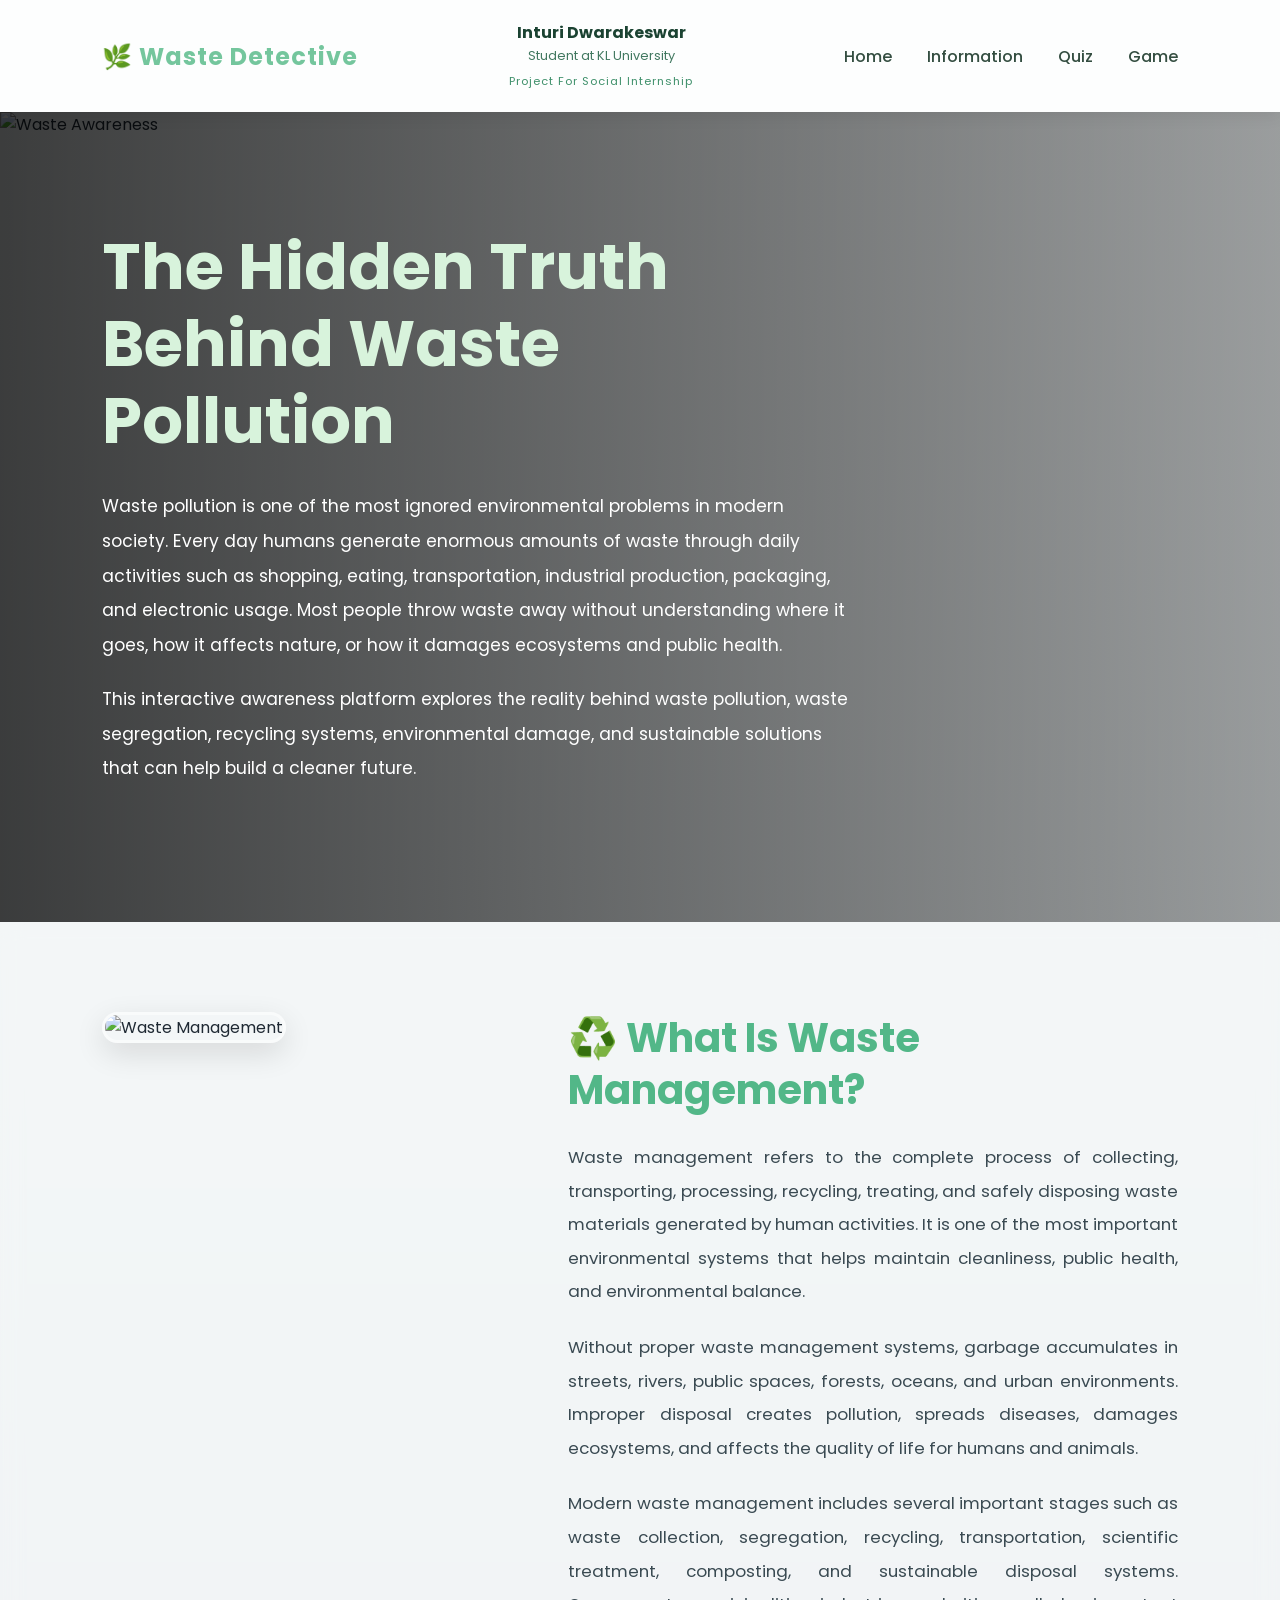
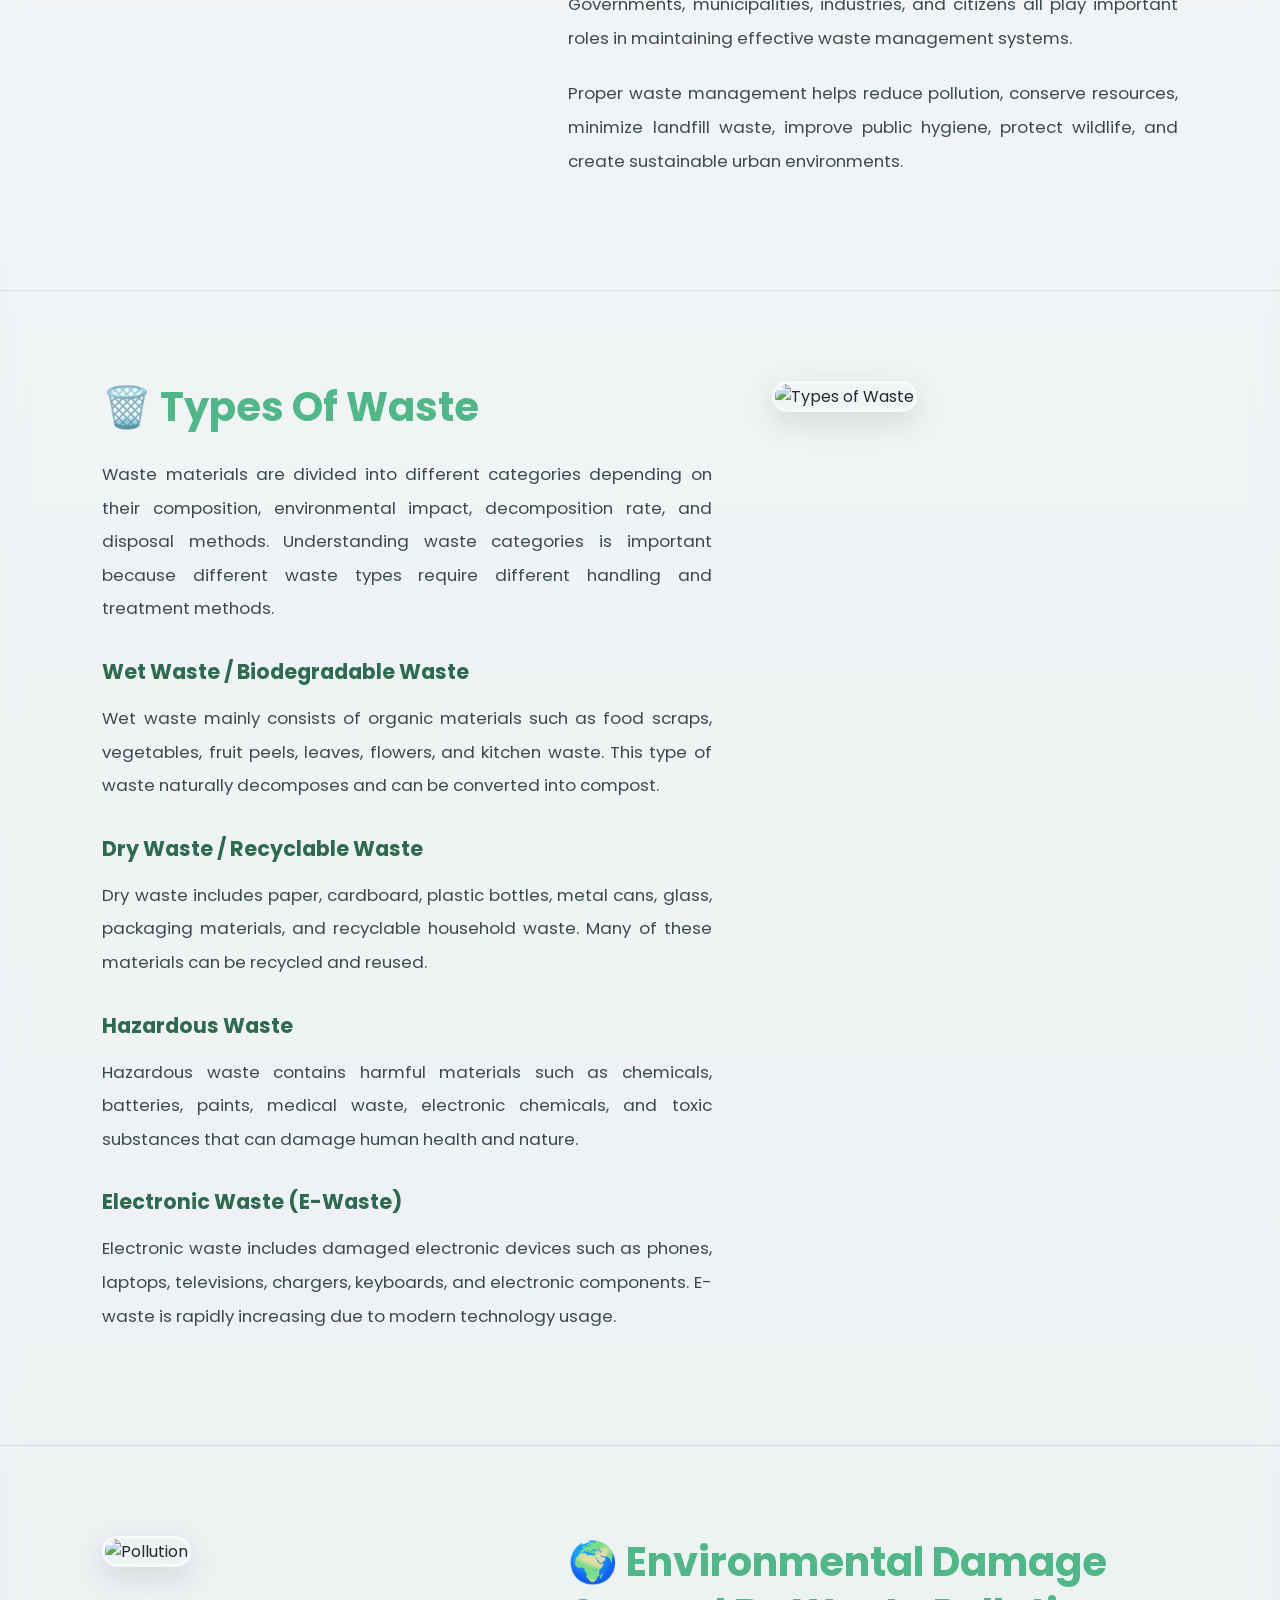
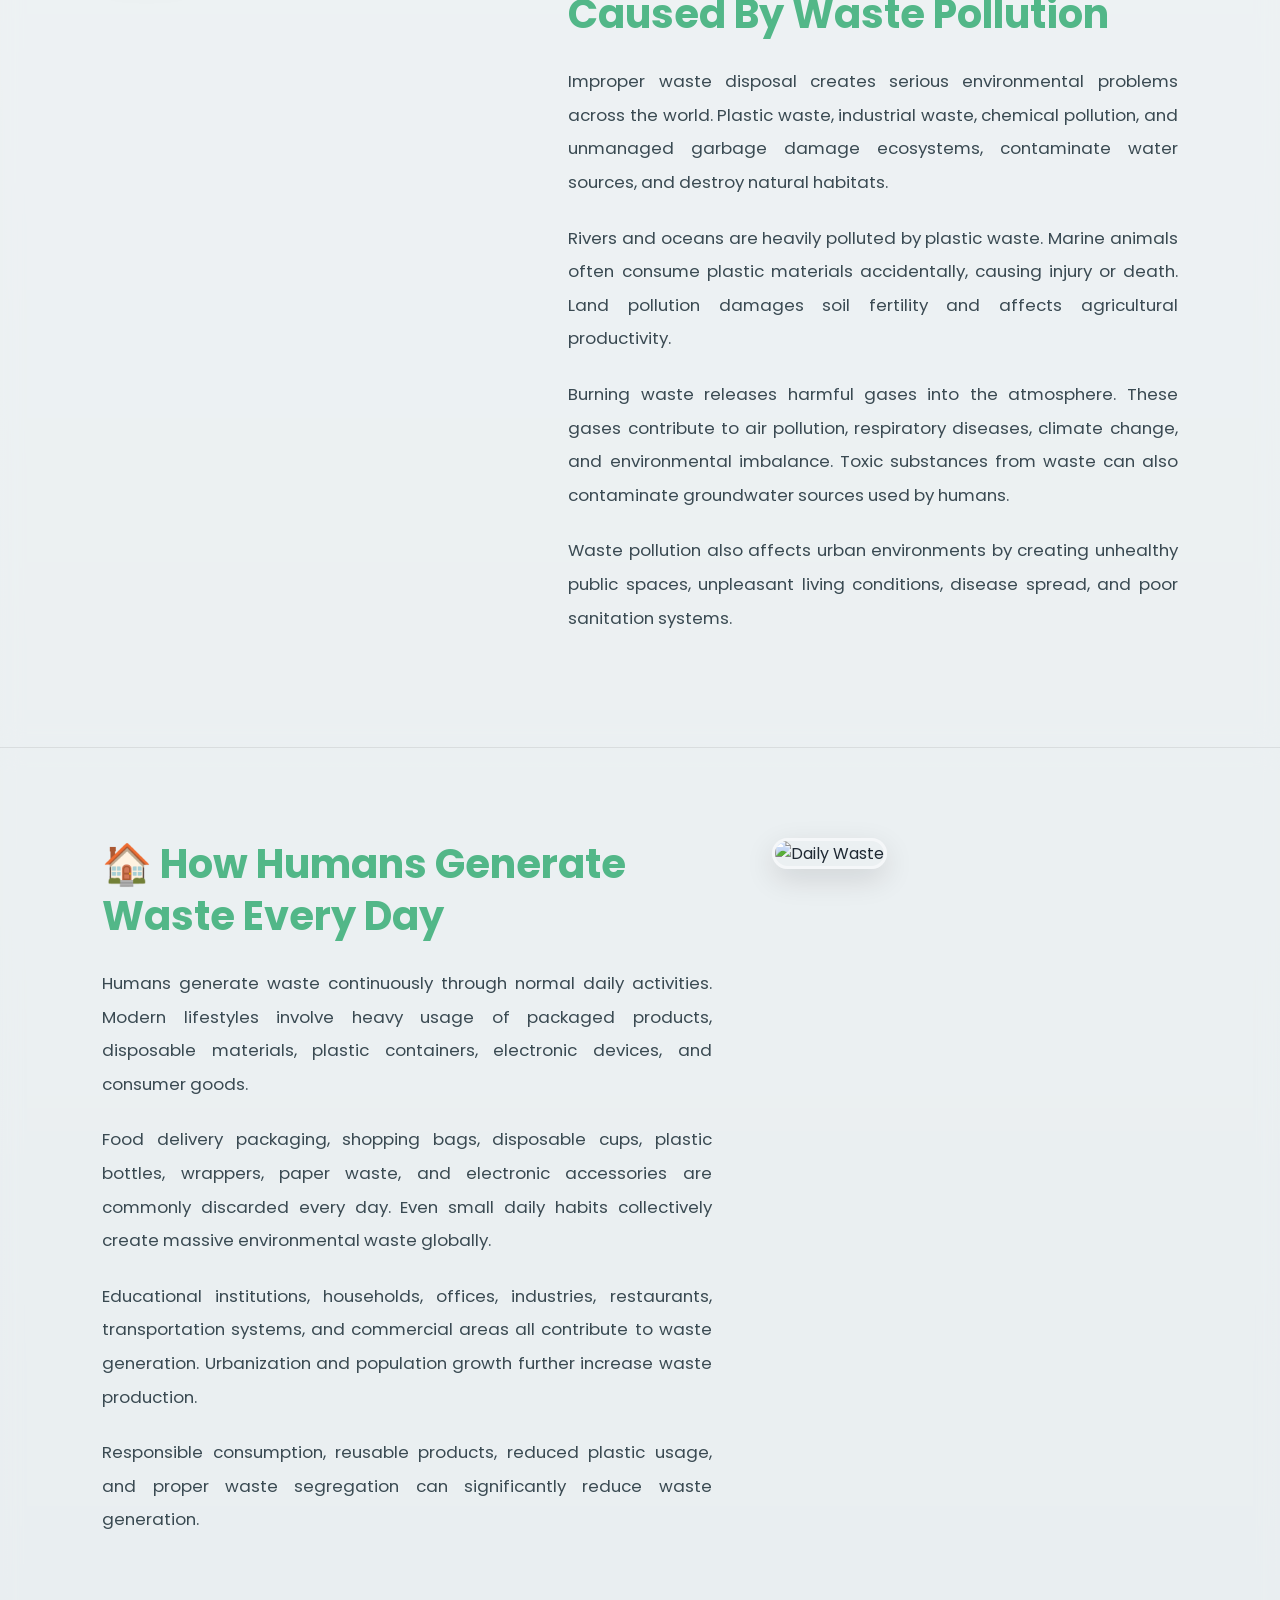
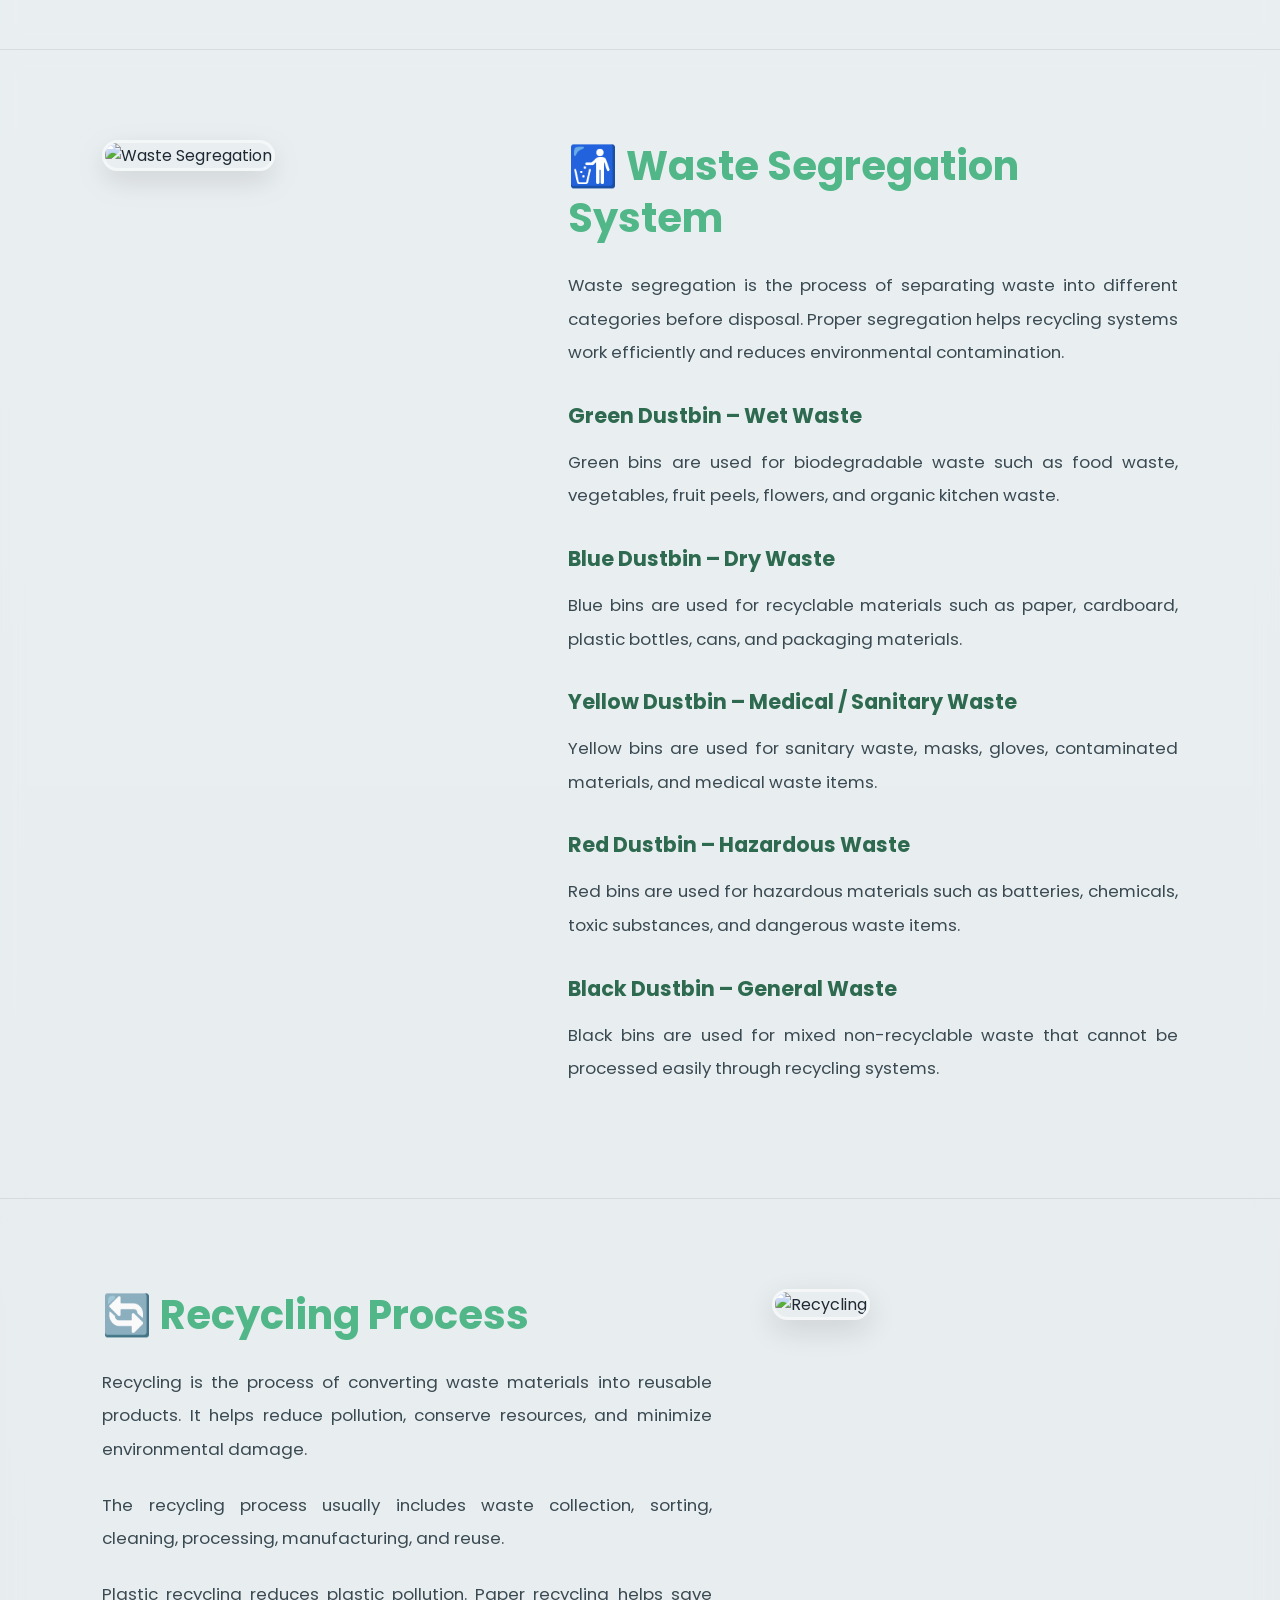
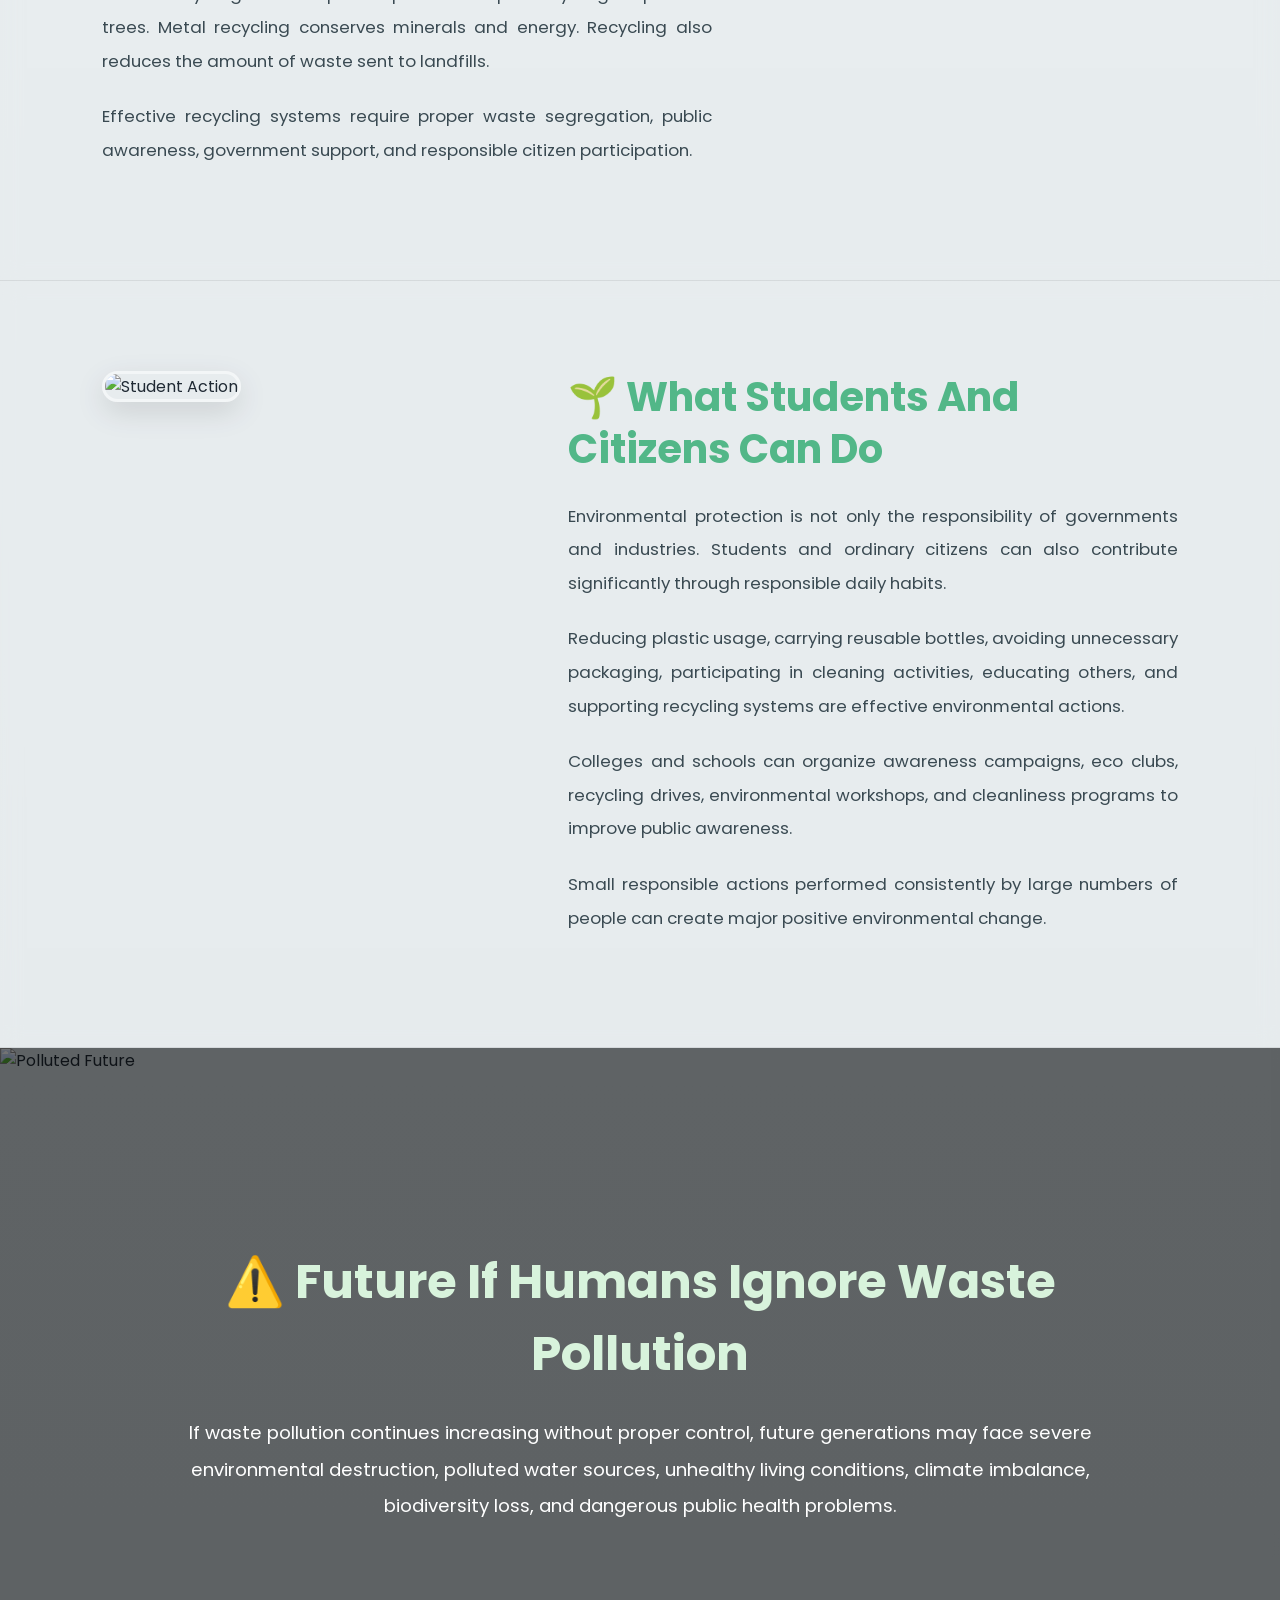
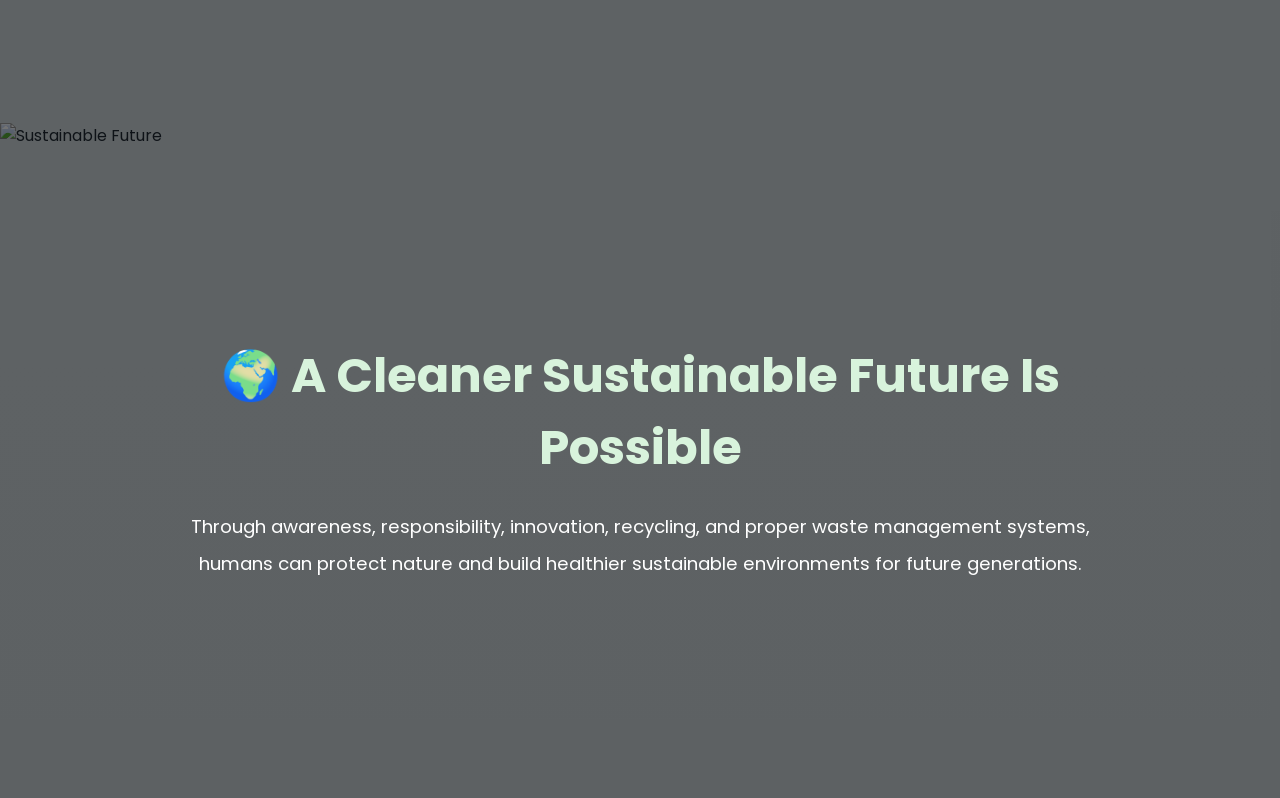
==== info.html @ 221f0325 "Add files via upload" ====
<!DOCTYPE html>
<html lang="en">

<head>

    <meta charset="UTF-8">
    <meta name="viewport" content="width=device-width, initial-scale=1.0">

    <title>Waste Management Information</title>

    <link rel="stylesheet" href="style.css">

    <link href="https://fonts.googleapis.com/css2?family=Poppins:wght@300;400;500;600;700&display=swap" rel="stylesheet">

</head>

<body>

    <!-- NAVBAR -->

    <nav class="info-navbar">

        <div class="info-logo">
            🌿 Waste Detective
        </div>

        <div class="student-info info-student-info">
        <h3>Inturi Dwarakeswar</h3>
        <p>Student at KL University</p>
        <span>Project For Social Internship</span>
    </div>

        <ul class="info-nav-links">

            <li><a href="index.html">Home</a></li>
            <li><a href="info.html">Information</a></li>
            <li><a href="quiz.html">Quiz</a></li>
            <li><a href="game.html">Game</a></li>

        </ul>

    </nav>





    <!-- HERO SECTION -->

    <section class="info-hero">

        <div class="info-hero-overlay"></div>

        <img src="images/info-intro.jpg" alt="Waste Awareness">

        <div class="info-hero-content">

            <h1>
                The Hidden Truth Behind Waste Pollution
            </h1>

            <p>
                Waste pollution is one of the most ignored environmental problems in modern society.
                Every day humans generate enormous amounts of waste through daily activities such as
                shopping, eating, transportation, industrial production, packaging, and electronic usage.
                Most people throw waste away without understanding where it goes, how it affects nature,
                or how it damages ecosystems and public health.
            </p>

            <p>
                This interactive awareness platform explores the reality behind waste pollution,
                waste segregation, recycling systems, environmental damage, and sustainable solutions
                that can help build a cleaner future.
            </p>

        </div>

    </section>





    <!-- SECTION 1 -->

    <section class="article-section">

        <div class="article-image">

            <img src="images/waste-management.jpg" alt="Waste Management">

        </div>

        <div class="article-content">

            <h2>♻️ What Is Waste Management?</h2>

            <p>
                Waste management refers to the complete process of collecting, transporting,
                processing, recycling, treating, and safely disposing waste materials generated
                by human activities. It is one of the most important environmental systems that
                helps maintain cleanliness, public health, and environmental balance.
            </p>

            <p>
                Without proper waste management systems, garbage accumulates in streets,
                rivers, public spaces, forests, oceans, and urban environments. Improper disposal
                creates pollution, spreads diseases, damages ecosystems, and affects the quality
                of life for humans and animals.
            </p>

            <p>
                Modern waste management includes several important stages such as waste collection,
                segregation, recycling, transportation, scientific treatment, composting, and
                sustainable disposal systems. Governments, municipalities, industries, and citizens
                all play important roles in maintaining effective waste management systems.
            </p>

            <p>
                Proper waste management helps reduce pollution, conserve resources,
                minimize landfill waste, improve public hygiene, protect wildlife,
                and create sustainable urban environments.
            </p>

        </div>

    </section>





    <!-- SECTION 2 -->

    <section class="article-section reverse-layout">

        <div class="article-image">

            <img src="images/waste-types.jpg" alt="Types of Waste">

        </div>

        <div class="article-content">

            <h2>🗑️ Types Of Waste</h2>

            <p>
                Waste materials are divided into different categories depending on their
                composition, environmental impact, decomposition rate, and disposal methods.
                Understanding waste categories is important because different waste types require
                different handling and treatment methods.
            </p>

            <h3>Wet Waste / Biodegradable Waste</h3>

            <p>
                Wet waste mainly consists of organic materials such as food scraps,
                vegetables, fruit peels, leaves, flowers, and kitchen waste.
                This type of waste naturally decomposes and can be converted into compost.
            </p>

            <h3>Dry Waste / Recyclable Waste</h3>

            <p>
                Dry waste includes paper, cardboard, plastic bottles, metal cans,
                glass, packaging materials, and recyclable household waste.
                Many of these materials can be recycled and reused.
            </p>

            <h3>Hazardous Waste</h3>

            <p>
                Hazardous waste contains harmful materials such as chemicals,
                batteries, paints, medical waste, electronic chemicals,
                and toxic substances that can damage human health and nature.
            </p>

            <h3>Electronic Waste (E-Waste)</h3>

            <p>
                Electronic waste includes damaged electronic devices such as phones,
                laptops, televisions, chargers, keyboards, and electronic components.
                E-waste is rapidly increasing due to modern technology usage.
            </p>

        </div>

    </section>





    <!-- SECTION 3 -->

    <section class="article-section">

        <div class="article-image">

            <img src="images/pollution-impact.jpg" alt="Pollution">

        </div>

        <div class="article-content">

            <h2>🌍 Environmental Damage Caused By Waste Pollution</h2>

            <p>
                Improper waste disposal creates serious environmental problems across the world.
                Plastic waste, industrial waste, chemical pollution, and unmanaged garbage damage
                ecosystems, contaminate water sources, and destroy natural habitats.
            </p>

            <p>
                Rivers and oceans are heavily polluted by plastic waste. Marine animals often
                consume plastic materials accidentally, causing injury or death. Land pollution
                damages soil fertility and affects agricultural productivity.
            </p>

            <p>
                Burning waste releases harmful gases into the atmosphere. These gases contribute
                to air pollution, respiratory diseases, climate change, and environmental imbalance.
                Toxic substances from waste can also contaminate groundwater sources used by humans.
            </p>

            <p>
                Waste pollution also affects urban environments by creating unhealthy public spaces,
                unpleasant living conditions, disease spread, and poor sanitation systems.
            </p>

        </div>

    </section>





    <!-- SECTION 4 -->

    <section class="article-section reverse-layout">

        <div class="article-image">

            <img src="images/daily-waste.jpg" alt="Daily Waste">

        </div>

        <div class="article-content">

            <h2>🏠 How Humans Generate Waste Every Day</h2>

            <p>
                Humans generate waste continuously through normal daily activities.
                Modern lifestyles involve heavy usage of packaged products, disposable materials,
                plastic containers, electronic devices, and consumer goods.
            </p>

            <p>
                Food delivery packaging, shopping bags, disposable cups, plastic bottles,
                wrappers, paper waste, and electronic accessories are commonly discarded every day.
                Even small daily habits collectively create massive environmental waste globally.
            </p>

            <p>
                Educational institutions, households, offices, industries, restaurants,
                transportation systems, and commercial areas all contribute to waste generation.
                Urbanization and population growth further increase waste production.
            </p>

            <p>
                Responsible consumption, reusable products, reduced plastic usage,
                and proper waste segregation can significantly reduce waste generation.
            </p>

        </div>

    </section>





    <!-- SECTION 5 -->

    <section class="article-section">

        <div class="article-image">

            <img src="images/waste-segregation.jpg" alt="Waste Segregation">

        </div>

        <div class="article-content">

            <h2>🚮 Waste Segregation System</h2>

            <p>
                Waste segregation is the process of separating waste into different categories
                before disposal. Proper segregation helps recycling systems work efficiently
                and reduces environmental contamination.
            </p>

            <h3>Green Dustbin – Wet Waste</h3>

            <p>
                Green bins are used for biodegradable waste such as food waste,
                vegetables, fruit peels, flowers, and organic kitchen waste.
            </p>

            <h3>Blue Dustbin – Dry Waste</h3>

            <p>
                Blue bins are used for recyclable materials such as paper,
                cardboard, plastic bottles, cans, and packaging materials.
            </p>

            <h3>Yellow Dustbin – Medical / Sanitary Waste</h3>

            <p>
                Yellow bins are used for sanitary waste, masks, gloves,
                contaminated materials, and medical waste items.
            </p>

            <h3>Red Dustbin – Hazardous Waste</h3>

            <p>
                Red bins are used for hazardous materials such as batteries,
                chemicals, toxic substances, and dangerous waste items.
            </p>

            <h3>Black Dustbin – General Waste</h3>

            <p>
                Black bins are used for mixed non-recyclable waste that
                cannot be processed easily through recycling systems.
            </p>

        </div>

    </section>





    <!-- SECTION 6 -->

    <section class="article-section reverse-layout">

        <div class="article-image">

            <img src="images/recycling-process.jpg" alt="Recycling">

        </div>

        <div class="article-content">

            <h2>🔄 Recycling Process</h2>

            <p>
                Recycling is the process of converting waste materials into reusable products.
                It helps reduce pollution, conserve resources, and minimize environmental damage.
            </p>

            <p>
                The recycling process usually includes waste collection, sorting,
                cleaning, processing, manufacturing, and reuse.
            </p>

            <p>
                Plastic recycling reduces plastic pollution. Paper recycling helps save trees.
                Metal recycling conserves minerals and energy. Recycling also reduces the amount
                of waste sent to landfills.
            </p>

            <p>
                Effective recycling systems require proper waste segregation,
                public awareness, government support, and responsible citizen participation.
            </p>

        </div>

    </section>





    <!-- SECTION 7 -->

    <section class="article-section">

        <div class="article-image">

            <img src="images/student-action.jpg" alt="Student Action">

        </div>

        <div class="article-content">

            <h2>🌱 What Students And Citizens Can Do</h2>

            <p>
                Environmental protection is not only the responsibility of governments
                and industries. Students and ordinary citizens can also contribute
                significantly through responsible daily habits.
            </p>

            <p>
                Reducing plastic usage, carrying reusable bottles, avoiding unnecessary packaging,
                participating in cleaning activities, educating others, and supporting recycling
                systems are effective environmental actions.
            </p>

            <p>
                Colleges and schools can organize awareness campaigns, eco clubs,
                recycling drives, environmental workshops, and cleanliness programs
                to improve public awareness.
            </p>

            <p>
                Small responsible actions performed consistently by large numbers of people
                can create major positive environmental change.
            </p>

        </div>

    </section>





    <!-- SECTION 8 -->

    <section class="future-section">

        <img src="images/polluted-future.jpg" alt="Polluted Future">

        <div class="future-overlay"></div>

        <div class="future-content">

            <h2>⚠️ Future If Humans Ignore Waste Pollution</h2>

            <p>
                If waste pollution continues increasing without proper control,
                future generations may face severe environmental destruction,
                polluted water sources, unhealthy living conditions,
                climate imbalance, biodiversity loss, and dangerous public health problems.
            </p>

        </div>

    </section>





    <!-- FINAL SECTION -->

    <section class="future-section">

        <img src="images/sustainable-future.jpg" alt="Sustainable Future">

        <div class="future-overlay"></div>

        <div class="future-content">

            <h2>🌍 A Cleaner Sustainable Future Is Possible</h2>

            <p>
                Through awareness, responsibility, innovation, recycling,
                and proper waste management systems, humans can protect nature
                and build healthier sustainable environments for future generations.
            </p>

        </div>

    </section>





</body>

</html>
---- style.css ----
/* ========================= */
/* GLOBAL RESET */
/* ========================= */

*{
    margin:0;
    padding:0;
    box-sizing:border-box;
}

/* Smooth scroll for Start Investigation button */
html{
    scroll-behavior:smooth;
}

/* ========================= */
/* BODY */
/* ========================= */

body{
    font-family:'Poppins',sans-serif;
    background:#eef7ee;
    color:#1d2b1f;
    overflow-x:hidden;
}

/* ========================= */
/* HERO SECTION */
/* ========================= */

.hero{
    position:relative;
    width:100%;
    height:100vh;
    overflow:hidden;
}

/* HERO IMAGE */

.hero-image{
    position:absolute;
    width:100%;
    height:100%;
    object-fit:cover;
}

/* OVERLAY (LIGHT ECO DARKENING FOR TEXT READABILITY) */

.hero-overlay{
    position:absolute;
    width:100%;
    height:100%;
    background:linear-gradient(
        to right,
        rgba(16,40,20,0.65),
        rgba(16,40,20,0.25)
    );
}

/* ========================= */
/* NAVBAR */
/* ========================= */

nav{
    position:relative;
    z-index:100;
    width:100%;
    display:flex;
    justify-content:space-between;
    align-items:center;
    padding:22px 8%;
    background:rgba(255,255,255,0.15);
    backdrop-filter:blur(10px);
}

/* LOGO */

.logo{
    font-size:1.6rem;
    font-weight:700;
    color:#b8ff66;
}

/* NAV LINKS */

nav ul{
    display:flex;
    gap:30px;
    list-style:none;
}

nav ul li a{
    text-decoration:none;
    color:white;
    font-weight:500;
    transition:0.3s;
}

nav ul li a:hover{
    color:#b8ff66;
}

/* STUDENT INFO */

.student-info{
    text-align:right;
}

.student-info h3{
    color:#b8ff66;
    font-size:1rem;
}

.student-info p,
.student-info span{
    color:#eef7ee;
    font-size:0.8rem;
}

/* ========================= */
/* HERO CONTENT */
/* ========================= */

.hero-content{
    position:relative;
    z-index:10;
    height:80%;
    display:flex;
    flex-direction:column;
    justify-content:center;
    padding:0 8%;
    max-width:850px;
}

/* TITLE */

.hero-content h1{
    font-size:4.8rem;
    line-height:1.1;
    margin-bottom:25px;
    color:white;
}

/* TEXT */

.hero-content p{
    font-size:1.2rem;
    line-height:1.8;
    color:#f1fff1;
    max-width:700px;
    margin-bottom:35px;
}

/* ========================= */
/* BUTTONS */
/* ========================= */

.hero-buttons{
    display:flex;
    gap:20px;
}

.hero-buttons button{
    padding:15px 30px;
    border:none;
    border-radius:12px;
    font-size:1rem;
    font-weight:600;
    cursor:pointer;
    transition:0.3s;
}

/* PRIMARY BUTTON */

.primary-btn{
    background:#8cff7d;
    color:#102814;
}

/* BUTTON HOVER */

.hero-buttons button:hover{
    transform:translateY(-5px);
}

/* ========================= */
/* CARDS SECTION */
/* ========================= */

.cards-section{
    background:#f4fbf4;
    padding:90px 8%;
    display:grid;
    grid-template-columns:repeat(auto-fit,minmax(320px,1fr));
    gap:35px;
}

/* CARD */

.card{
    background:white;
    border-radius:22px;
    overflow:hidden;
    transition:0.4s;
    box-shadow:0 10px 25px rgba(0,0,0,0.08);
}

/* CARD HOVER */

.card:hover{
    transform:translateY(-10px);
    box-shadow:0 20px 35px rgba(0,0,0,0.12);
}

/* CARD IMAGE */

.card img{
    width:100%;
    height:240px;
    object-fit:cover;
}

/* CARD CONTENT */

.card-content{
    padding:28px;
}

/* CARD TITLE */

.card-content h2{
    margin-bottom:15px;
    color:#2d7d46;
}

/* CARD TEXT */

.card-content p{
    line-height:1.8;
    color:#4f5b4f;
    margin-bottom:22px;
}

/* CARD BUTTON */

.card-content button{
    padding:12px 22px;
    border:none;
    border-radius:10px;
    background:#8cff7d;
    color:#102814;
    font-weight:600;
    cursor:pointer;
    transition:0.3s;
}

/* CARD BUTTON HOVER */

.card-content button:hover{
    transform:scale(1.05);
}

/* ========================= */
/* RESPONSIVE DESIGN */
/* ========================= */

@media(max-width:950px){

    nav{
        flex-direction:column;
        gap:20px;
    }

    nav ul{
        flex-wrap:wrap;
        justify-content:center;
    }

    .hero-content h1{
        font-size:3rem;
    }
}

@media(max-width:600px){

    .hero-content h1{
        font-size:2.3rem;
    }

    .hero-content p{
        font-size:1rem;
    }

    .hero-buttons{
        flex-direction:column;
        width:100%;
    }

    .hero-buttons button{
        width:100%;
    }
}

/* ===================================== */
/* GLOBAL STYLES */
/* ===================================== */

*{
    margin:0;
    padding:0;
    box-sizing:border-box;
}

html{
    scroll-behavior:smooth;
}

body{
    font-family:'Poppins',sans-serif;
    background:linear-gradient(
        to bottom,
        #eef2f3,
        #d9e2e6,
        #cfd8dc
    );
    color:#1f2933;
    overflow-x:hidden;
}



/* ===================================== */
/* NAVBAR */
/* ===================================== */

.info-navbar{
    width:100%;
    display:flex;
    justify-content:space-between;
    align-items:center;
    padding:20px 8%;
    background:rgba(255,255,255,0.88);
    backdrop-filter:blur(12px);
    position:sticky;
    top:0;
    z-index:1000;
    box-shadow:0 4px 15px rgba(0,0,0,0.08);
}

.info-logo{
    font-size:1.5rem;
    font-weight:700;
    color:#74c69d;
    letter-spacing:1px;
}

.info-nav-links{
    display:flex;
    gap:35px;
    list-style:none;
}

.info-nav-links li a{
    text-decoration:none;
    color:#344e41;
    font-weight:500;
    transition:0.3s;
}

.info-nav-links li a:hover{
    color:#52b788;
}



/* ===================================== */
/* HERO SECTION */
/* ===================================== */

.info-hero{
    position:relative;
    width:100%;
    height:90vh;
    overflow:hidden;
}

.info-hero img{
    width:100%;
    height:100%;
    object-fit:cover;
}

.info-hero-overlay{
    position:absolute;
    inset:0;
    background:linear-gradient(
        to right,
        rgba(0,0,0,0.75),
        rgba(0,0,0,0.35)
    );
}

.info-hero-content{
    position:absolute;
    top:50%;
    left:8%;
    transform:translateY(-50%);
    max-width:750px;
    color:white;
}

.info-hero-content h1{
    font-size:4rem;
    line-height:1.2;
    margin-bottom:30px;
    color:#d8f3dc;
}

.info-hero-content p{
    font-size:1.08rem;
    line-height:2;
    margin-bottom:20px;
}



/* ===================================== */
/* ARTICLE SECTIONS */
/* ===================================== */

.article-section{
    width:100%;
    display:flex;
    align-items:flex-start;
    gap:60px;
    padding:90px 8%;
    border-bottom:1px solid rgba(0,0,0,0.08);
    background:rgba(255,255,255,0.45);
    backdrop-filter:blur(10px);
}

.reverse-layout{
    flex-direction:row-reverse;
}



/* ===================================== */
/* ARTICLE IMAGES */
/* ===================================== */

.article-image{
    flex:1;
    position:sticky;
    top:120px;
}

.article-image img{
    width:100%;
    max-width:500px;
    border-radius:22px;
    box-shadow:0 10px 30px rgba(0,0,0,0.12);
    border:3px solid rgba(255,255,255,0.5);
}



/* ===================================== */
/* ARTICLE CONTENT */
/* ===================================== */

.article-content{
    flex:1.5;
}

.article-content h2{
    font-size:2.5rem;
    color:#52b788;
    margin-bottom:25px;
    line-height:1.3;
}

.article-content h3{
    margin-top:30px;
    margin-bottom:15px;
    color:#2d6a4f;
    font-size:1.3rem;
}

.article-content p{
    font-size:1.05rem;
    line-height:2;
    color:#3a4a52;
    margin-bottom:22px;
    text-align:justify;
}



/* ===================================== */
/* FUTURE SECTIONS */
/* ===================================== */

.future-section{
    position:relative;
    width:100%;
    height:75vh;
    overflow:hidden;
}

.future-section img{
    width:100%;
    height:100%;
    object-fit:cover;
}

.future-overlay{
    position:absolute;
    inset:0;
    background:rgba(0,0,0,0.55);
}

.future-content{
    position:absolute;
    top:50%;
    left:50%;
    transform:translate(-50%,-50%);
    width:75%;
    text-align:center;
    color:white;
}

.future-content h2{
    font-size:3rem;
    margin-bottom:25px;
    color:#d8f3dc;
}

.future-content p{
    font-size:1.15rem;
    line-height:2;
}



/* ===================================== */
/* SCROLLBAR */
/* ===================================== */

::-webkit-scrollbar{
    width:10px;
}

::-webkit-scrollbar-track{
    background:#dfe7ea;
}

::-webkit-scrollbar-thumb{
    background:#74c69d;
    border-radius:10px;
}



/* ===================================== */
/* RESPONSIVE DESIGN */
/* ===================================== */

@media(max-width:1100px){

    .article-section{
        flex-direction:column;
    }

    .reverse-layout{
        flex-direction:column;
    }

    .article-image{
        position:relative;
        top:0;
        width:100%;
        display:flex;
        justify-content:center;
    }

    .article-image img{
        max-width:100%;
    }

}



@media(max-width:768px){

    .info-navbar{
        flex-direction:column;
        gap:20px;
    }

    .info-nav-links{
        flex-wrap:wrap;
        justify-content:center;
    }

    .info-hero-content{
        left:6%;
        right:6%;
    }

    .info-hero-content h1{
        font-size:2.7rem;
    }

    .article-content h2{
        font-size:2rem;
    }

    .future-content h2{
        font-size:2.2rem;
    }

}



@media(max-width:500px){

    .info-hero{
        height:100vh;
    }

    .info-hero-content h1{
        font-size:2.1rem;
    }

    .info-hero-content p{
        font-size:0.95rem;
        line-height:1.8;
    }

    .article-content p{
        font-size:0.96rem;
        line-height:1.9;
    }

    .future-content{
        width:90%;
    }

}

/* ===================================== */
/* QUIZ PAGE */
/* ===================================== */

/* ===================================== */
/* QUIZ PAGE */
/* ===================================== */

.quiz-navbar{
    width:100%;
    display:flex;
    justify-content:space-between;
    align-items:center;
    padding:20px 8%;
    background:rgba(20,20,20,0.92);
    backdrop-filter:blur(12px);
    position:sticky;
    top:0;
    z-index:1000;
}

.quiz-logo{
    font-size:1.5rem;
    font-weight:700;
    color:#7ee787;
}

.quiz-nav-links{
    display:flex;
    gap:30px;
    list-style:none;
}

.quiz-nav-links li a{
    text-decoration:none;
    color:white;
    transition:0.3s;
    font-weight:500;
}

.quiz-nav-links li a:hover{
    color:#7ee787;
}



/* ===================================== */
/* HERO SECTION */
/* ===================================== */

.quiz-hero{
    position:relative;
    width:100%;
    height:80vh;
    overflow:hidden;
}

.quiz-hero img{
    width:100%;
    height:100%;
    object-fit:cover;
}

.quiz-overlay{
    position:absolute;
    inset:0;
    background:rgba(0,0,0,0.68);
}

.quiz-hero-content{
    position:absolute;
    top:50%;
    left:8%;
    transform:translateY(-50%);
    max-width:750px;
    color:white;
}

.quiz-hero-content h1{
    font-size:4rem;
    margin-bottom:25px;
    color:#7ee787;
    line-height:1.2;
}

.quiz-hero-content p{
    font-size:1.1rem;
    line-height:2;
    color:#d8d8d8;
}



/* ===================================== */
/* QUIZ MAIN SECTION */
/* ===================================== */

.myth-section{
    padding:100px 8%;
    background:linear-gradient(
        to bottom,
        #1f1f1f,
        #2d2d2d
    );
    color:white;
    min-height:100vh;
}

.myth-section h2{
    text-align:center;
    font-size:3rem;
    margin-bottom:25px;
    color:#7ee787;
}

.quiz-intro{
    text-align:center;
    max-width:850px;
    margin:auto;
    line-height:2;
    color:#d0d0d0;
    margin-bottom:60px;
    font-size:1.05rem;
}



/* ===================================== */
/* START BUTTON */
/* ===================================== */

.start-screen{
    text-align:center;
}

.start-btn{
    padding:18px 45px;
    background:#7ee787;
    color:black;
    border:none;
    border-radius:16px;
    font-size:1.1rem;
    font-weight:700;
    cursor:pointer;
    transition:0.3s;
}

.start-btn:hover{
    transform:translateY(-4px);
    box-shadow:0 12px 30px rgba(126,231,135,0.35);
}



/* ===================================== */
/* QUIZ CONTAINER */
/* ===================================== */

.quiz-container{
    max-width:900px;
    margin:70px auto;
}



/* ===================================== */
/* QUESTION BOX */
/* ===================================== */

.question-box{
    background:rgba(255,255,255,0.06);
    border:1px solid rgba(126,231,135,0.25);
    border-radius:25px;
    padding:55px;
    backdrop-filter:blur(12px);
    box-shadow:0 10px 35px rgba(0,0,0,0.25);
}

.question-box h3{
    font-size:1.8rem;
    line-height:1.8;
    margin-bottom:40px;
    color:white;
}



/* ===================================== */
/* QUIZ BUTTONS */
/* ===================================== */

.quiz-buttons{
    display:flex;
    gap:25px;
    margin-bottom:30px;
}

.quiz-buttons button{
    padding:15px 34px;
    border:none;
    border-radius:14px;
    background:#353535;
    color:white;
    font-weight:700;
    cursor:pointer;
    transition:0.3s;
    font-size:1rem;
}

.quiz-buttons button:hover{
    background:#7ee787;
    color:black;
    transform:translateY(-3px);
}



/* ===================================== */
/* ANSWER TEXT */
/* ===================================== */

.answer-text{
    margin-top:20px;
    line-height:2;
    font-size:1.05rem;
    font-weight:500;
}



/* ===================================== */
/* NEXT BUTTON */
/* ===================================== */

.next-btn{
    margin-top:35px;
    padding:15px 34px;
    border:none;
    border-radius:14px;
    background:#7ee787;
    color:black;
    font-weight:700;
    cursor:pointer;
    transition:0.3s;
    font-size:1rem;
}

.next-btn:hover{
    transform:translateY(-3px);
}



/* ===================================== */
/* RESULT SCREEN */
/* ===================================== */

.result-screen{
    text-align:center;
    margin-top:70px;
}

.result-screen h2{
    font-size:3rem;
    color:#7ee787;
    margin-bottom:30px;
}

#scoreText{
    font-size:1.7rem;
    margin-bottom:25px;
    color:white;
    font-weight:600;
}

.result-message{
    max-width:750px;
    margin:auto;
    line-height:2;
    color:#d0d0d0;
}



/* ===================================== */
/* FINAL SECTION */
/* ===================================== */

.quiz-ending{
    padding:100px 8%;
    text-align:center;
    background:linear-gradient(
        to bottom,
        #202020,
        #111111
    );
    color:white;
}

.quiz-ending h2{
    font-size:3rem;
    margin-bottom:25px;
    color:#7ee787;
}

.quiz-ending p{
    max-width:850px;
    margin:auto;
    line-height:2;
    margin-bottom:40px;
    color:#d3d3d3;
    font-size:1.05rem;
}



/* ===================================== */
/* GAME BUTTON */
/* ===================================== */

.game-btn{
    display:inline-block;
    padding:17px 36px;
    background:#7ee787;
    color:black;
    text-decoration:none;
    border-radius:15px;
    font-weight:700;
    transition:0.3s;
}

.game-btn:hover{
    transform:translateY(-4px);
    box-shadow:0 12px 28px rgba(126,231,135,0.3);
}



/* ===================================== */
/* HIDDEN */
/* ===================================== */

.hidden{
    display:none;
}



/* ===================================== */
/* RESPONSIVE DESIGN */
/* ===================================== */

@media(max-width:768px){

    .quiz-navbar{
        flex-direction:column;
        gap:20px;
    }

    .quiz-nav-links{
        flex-wrap:wrap;
        justify-content:center;
    }

    .quiz-hero-content{
        left:6%;
        right:6%;
    }

    .quiz-hero-content h1{
        font-size:2.7rem;
    }

    .myth-section h2,
    .quiz-ending h2,
    .result-screen h2{
        font-size:2.2rem;
    }

    .question-box{
        padding:35px;
    }

    .question-box h3{
        font-size:1.4rem;
    }

    .quiz-buttons{
        flex-direction:column;
    }

}



@media(max-width:500px){

    .quiz-hero{
        height:100vh;
    }

    .quiz-hero-content h1{
        font-size:2.2rem;
    }

    .quiz-hero-content p{
        font-size:0.95rem;
    }

    .question-box{
        padding:28px;
    }

    .question-box h3{
        font-size:1.2rem;
    }

}

/* =========================
   TOP CENTER PROJECT INFO
========================= */

/* =========================
   STUDENT INFO IN NAVBAR
========================= */

.student-info{

    text-align:center;

    color:white;
}

.student-info h3{

    font-size:1rem;

    color:#7df9ff;

    margin-bottom:2px;

    text-shadow:
        0 0 10px rgba(0,255,255,0.5);
}

.student-info p{

    font-size:0.8rem;

    opacity:0.9;

    margin-bottom:2px;
}

.student-info span{

    font-size:0.7rem;

    color:#00ffaa;

    letter-spacing:1px;
}

/* =========================
   INFO PAGE SPECIAL COLORS
========================= */

.info-student-info h3{

    color:#1b4332;

    text-shadow:none;
}

.info-student-info p{

    color:#2d6a4f;
}

.info-student-info span{

    color:#40916c;
}
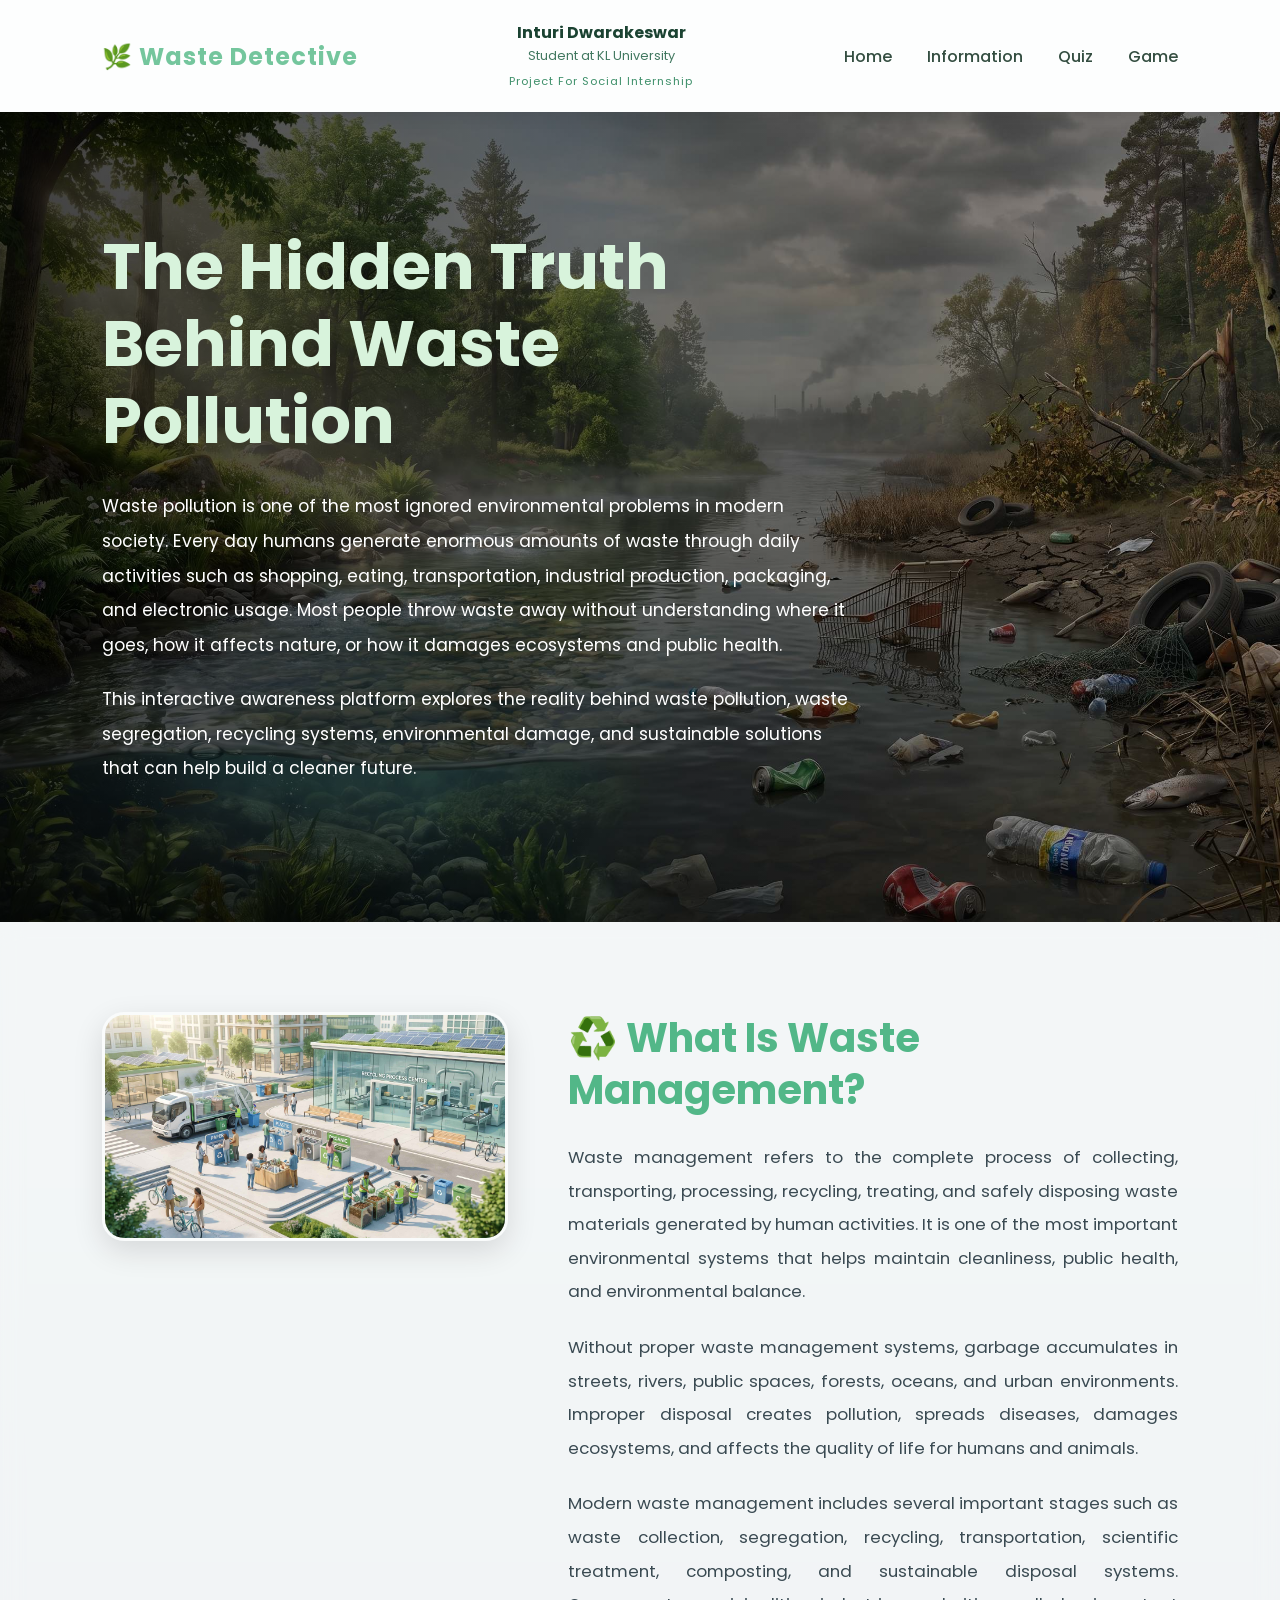
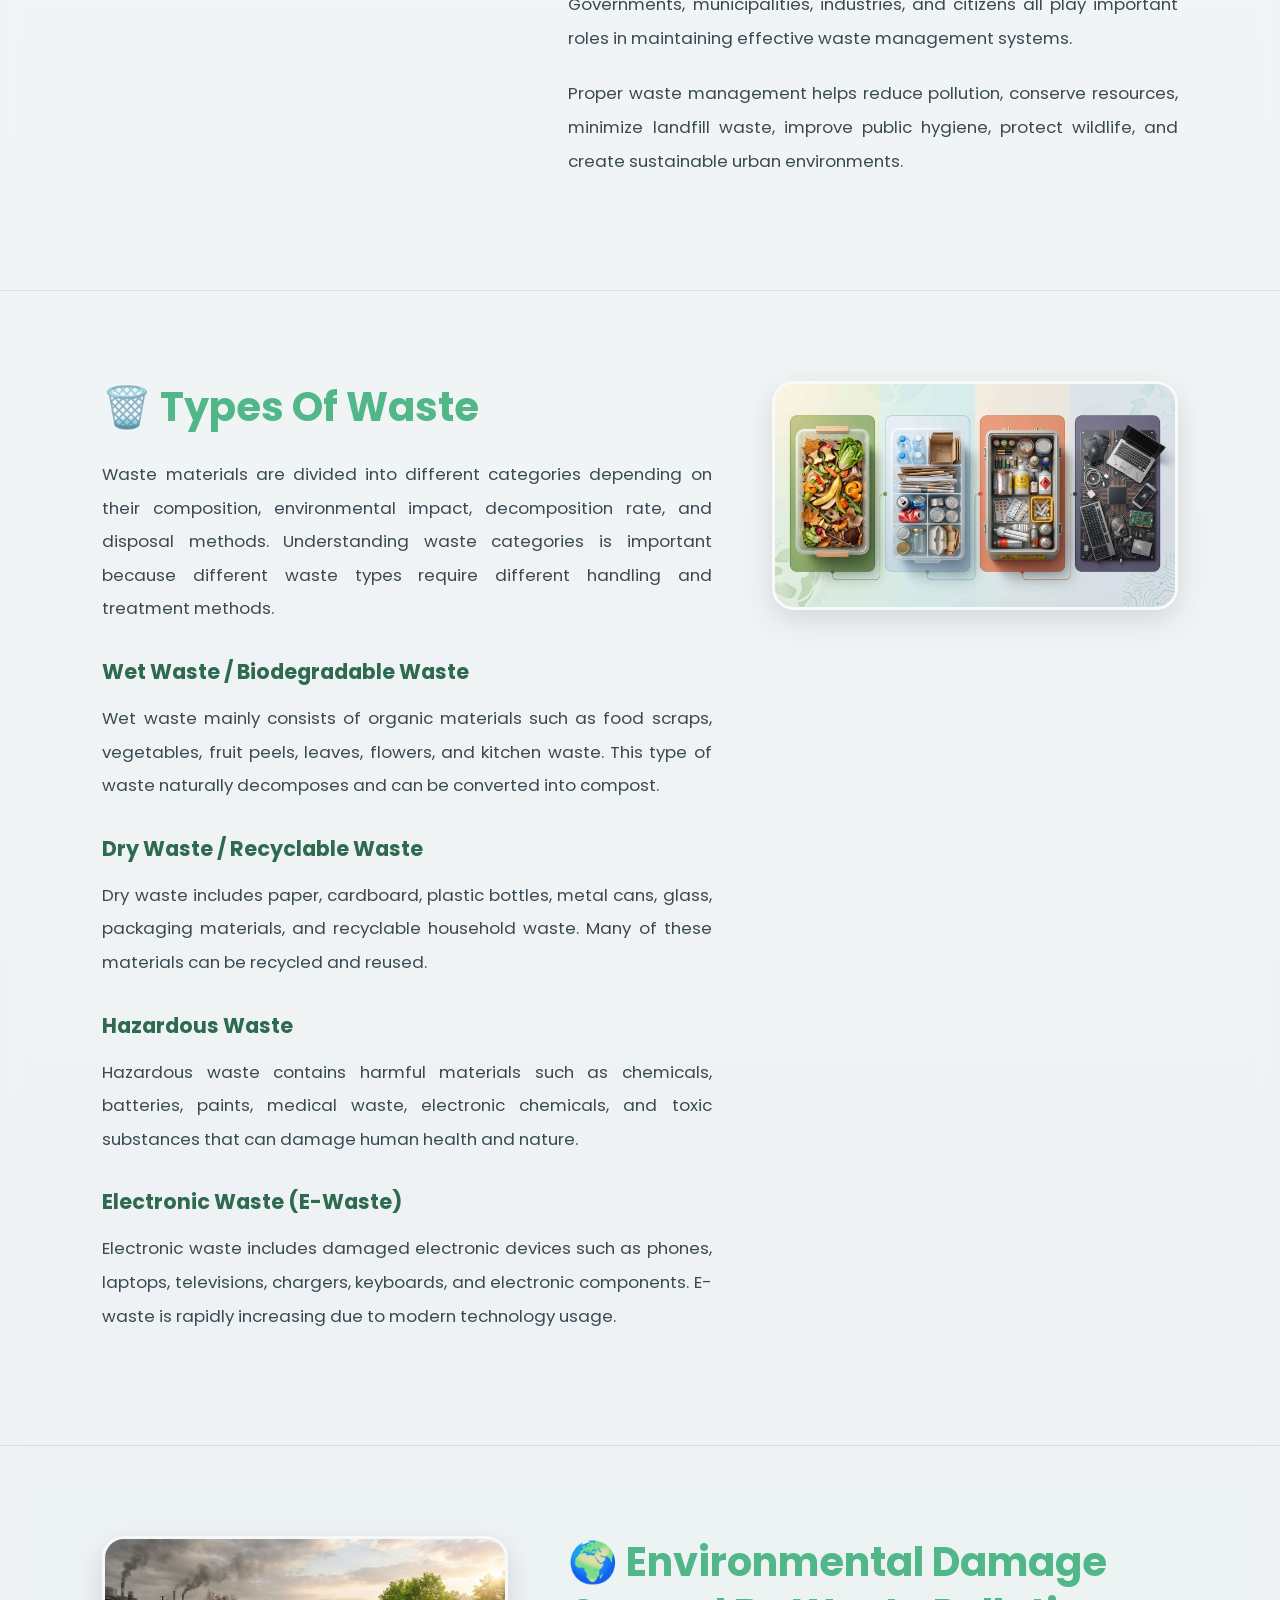
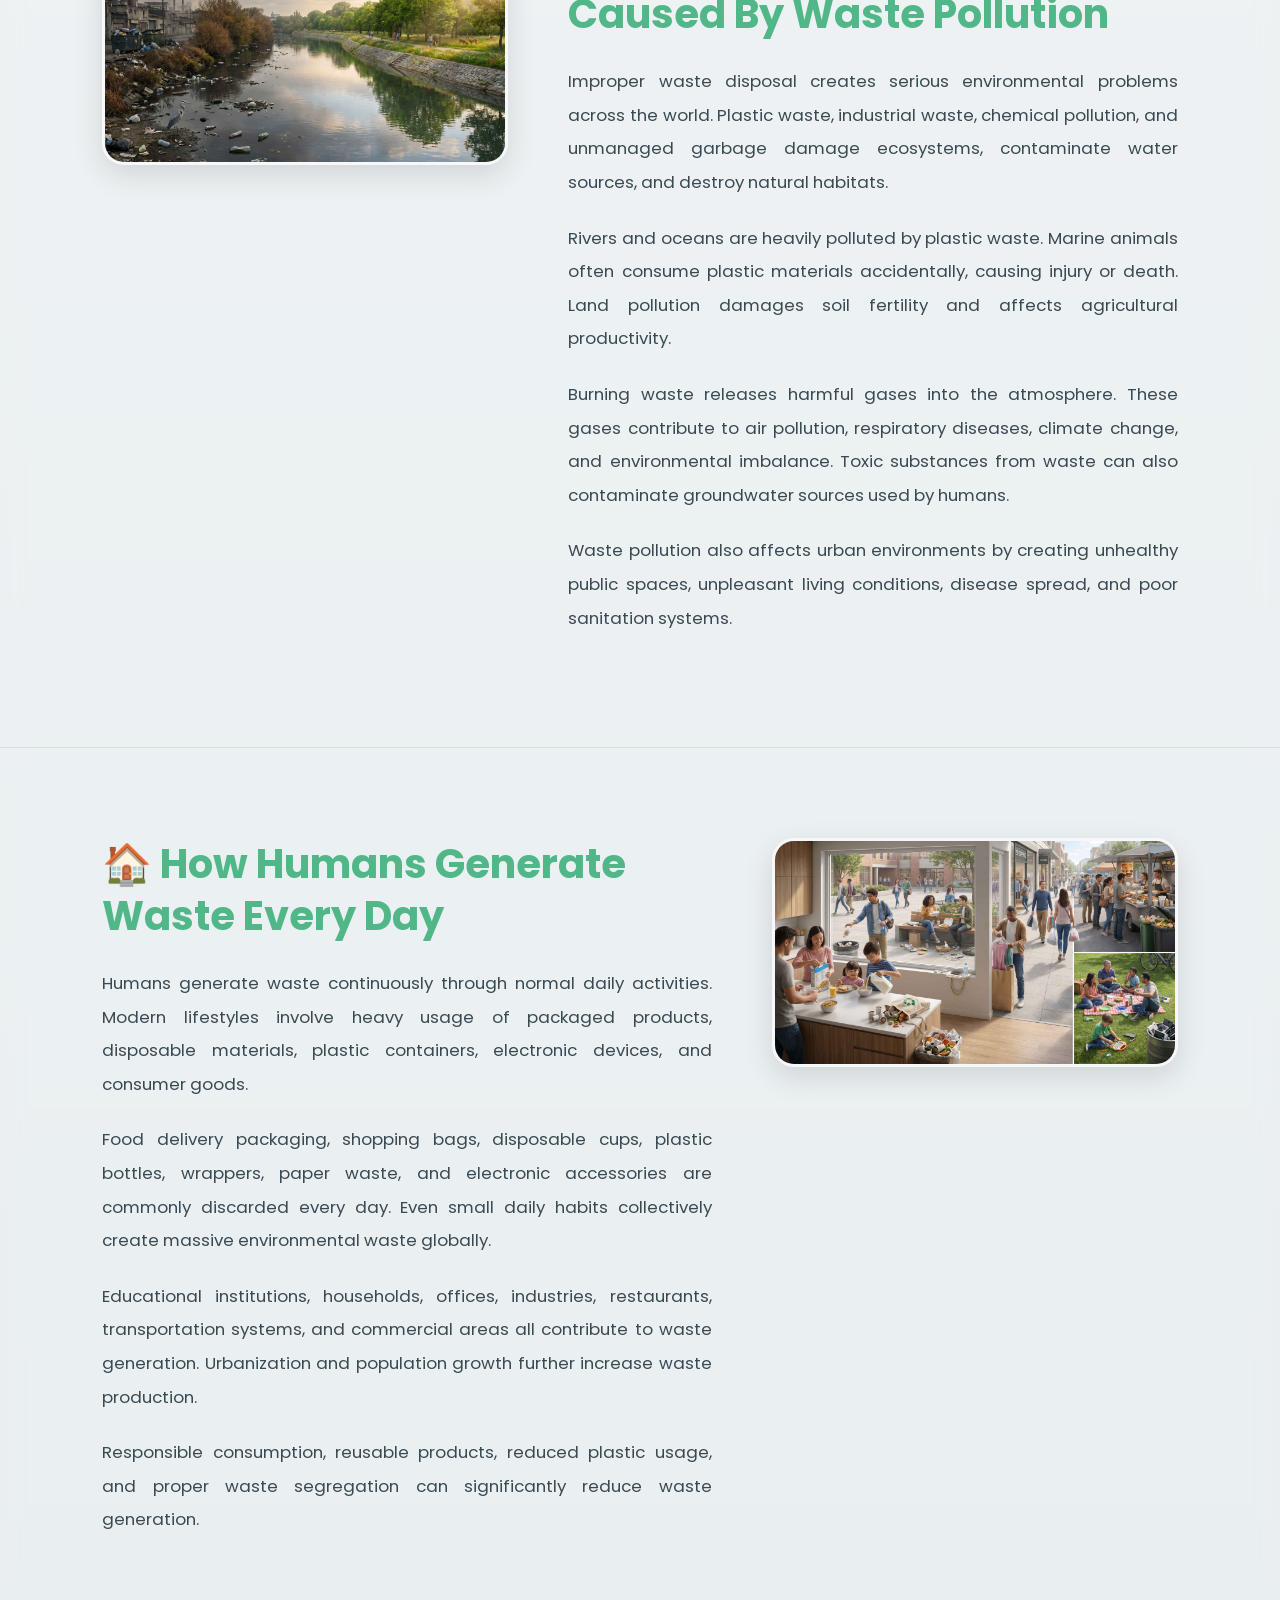
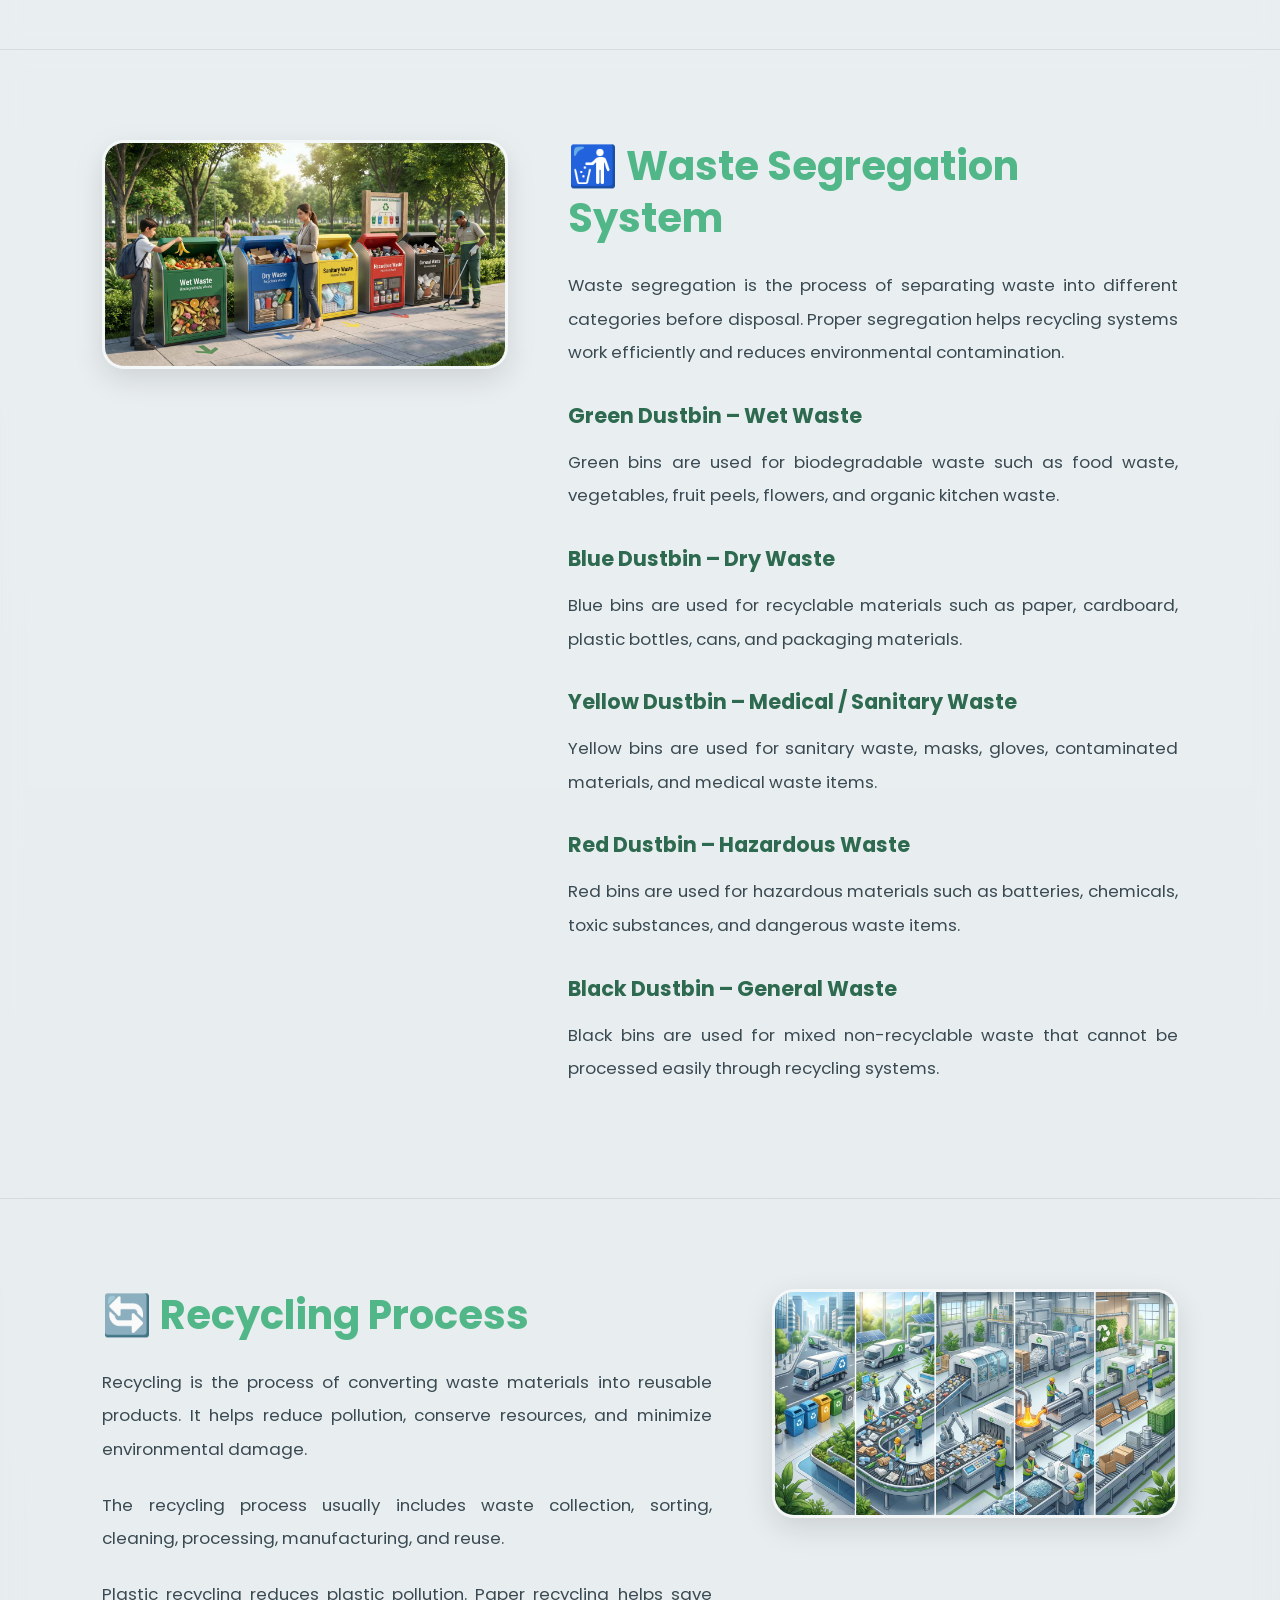
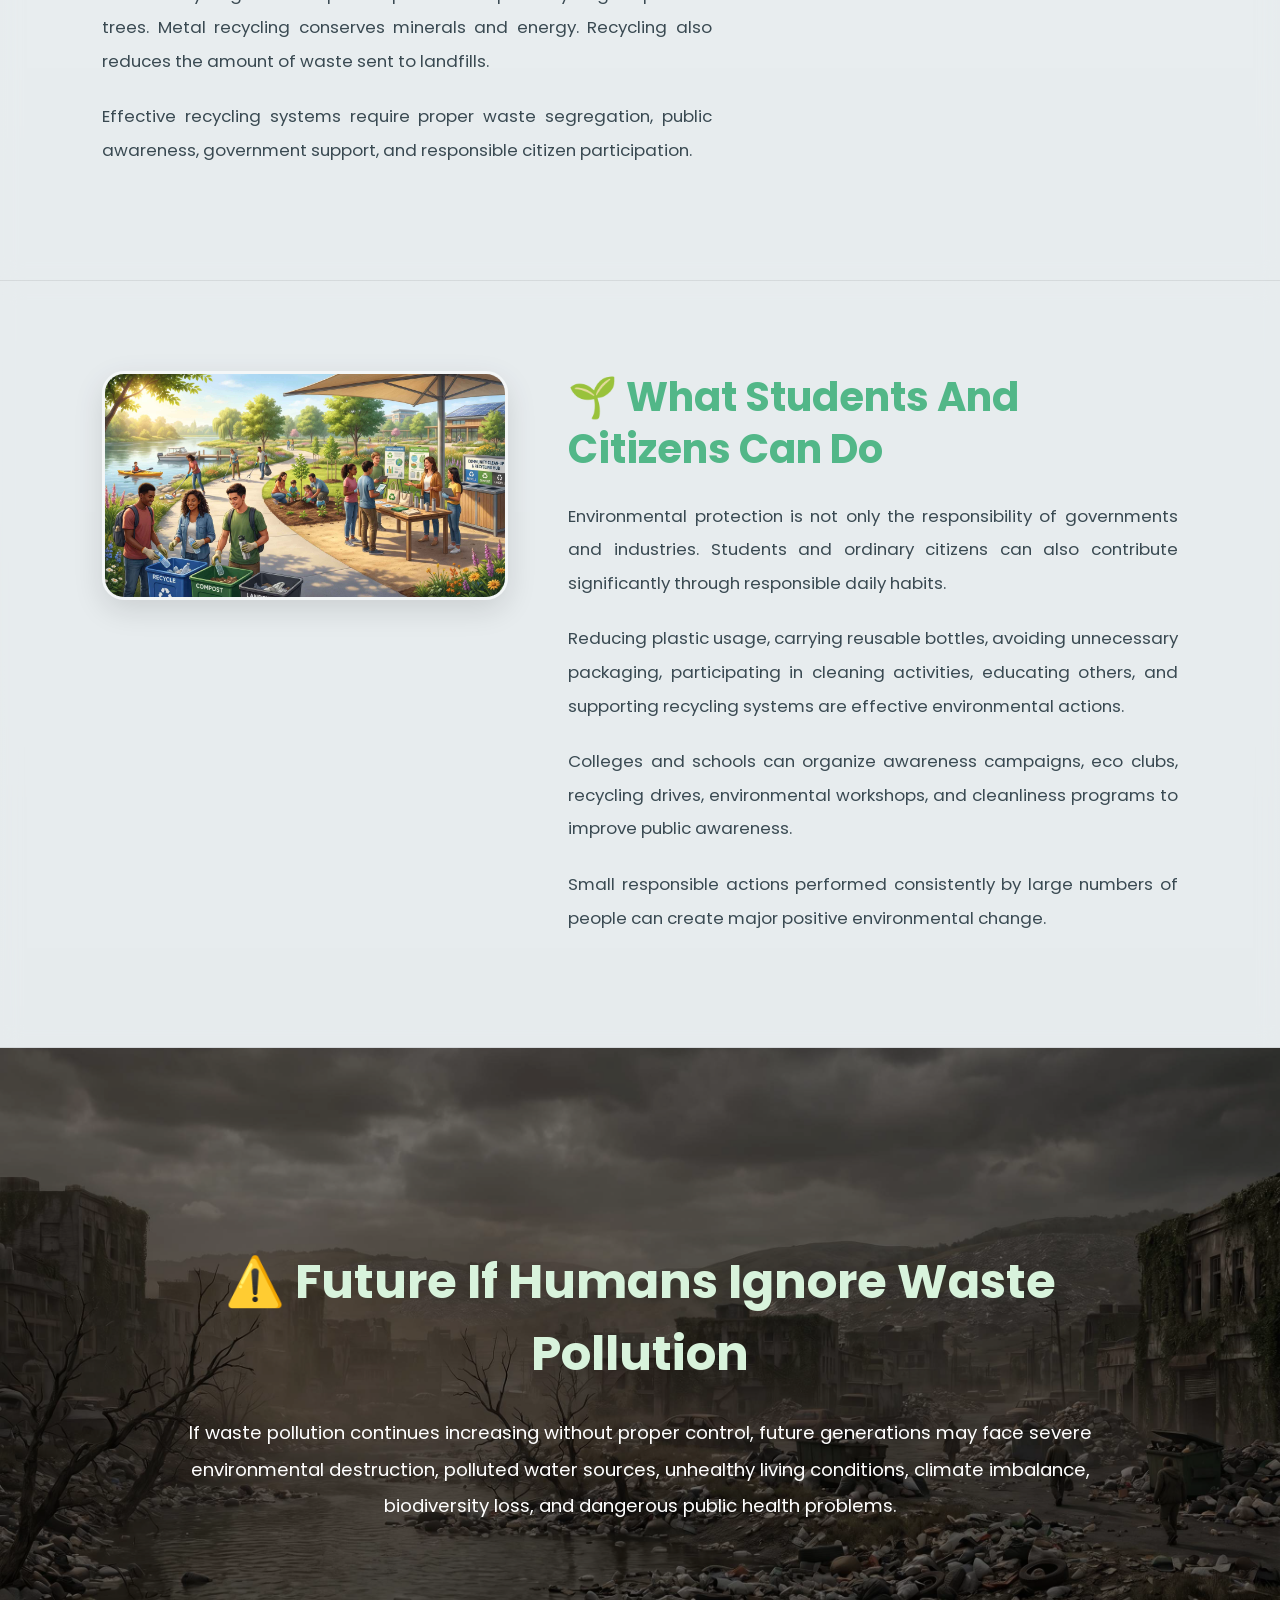
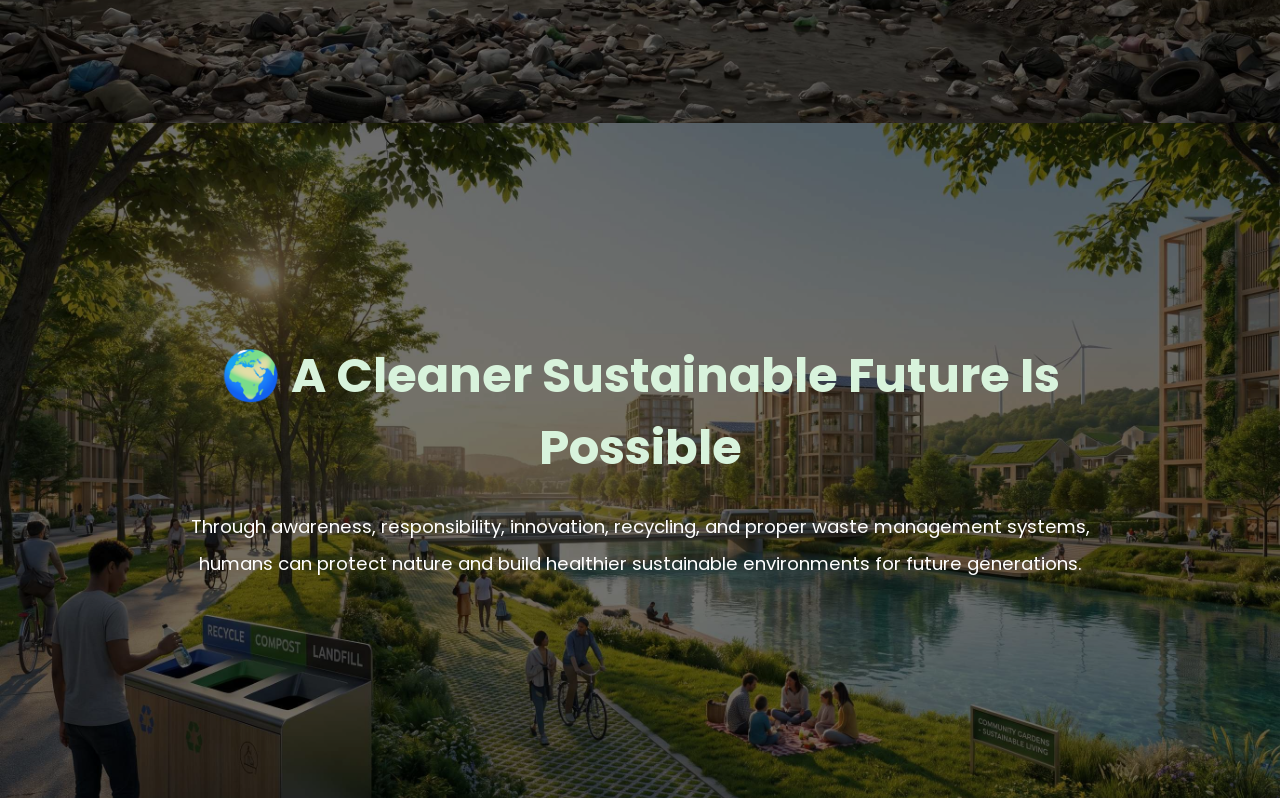
==== commit e74713b7: "Update info.html" ====
--- a/info.html
+++ b/info.html
@@ -2,6 +2,7 @@
 <html lang="en">
 
 <head>
+    <link rel="icon" type="image/jpeg" href="images/eco-logo.jpg">
 
     <meta charset="UTF-8">
     <meta name="viewport" content="width=device-width, initial-scale=1.0">
@@ -487,4 +488,4 @@
 
 </body>
 
-</html>+</html>
